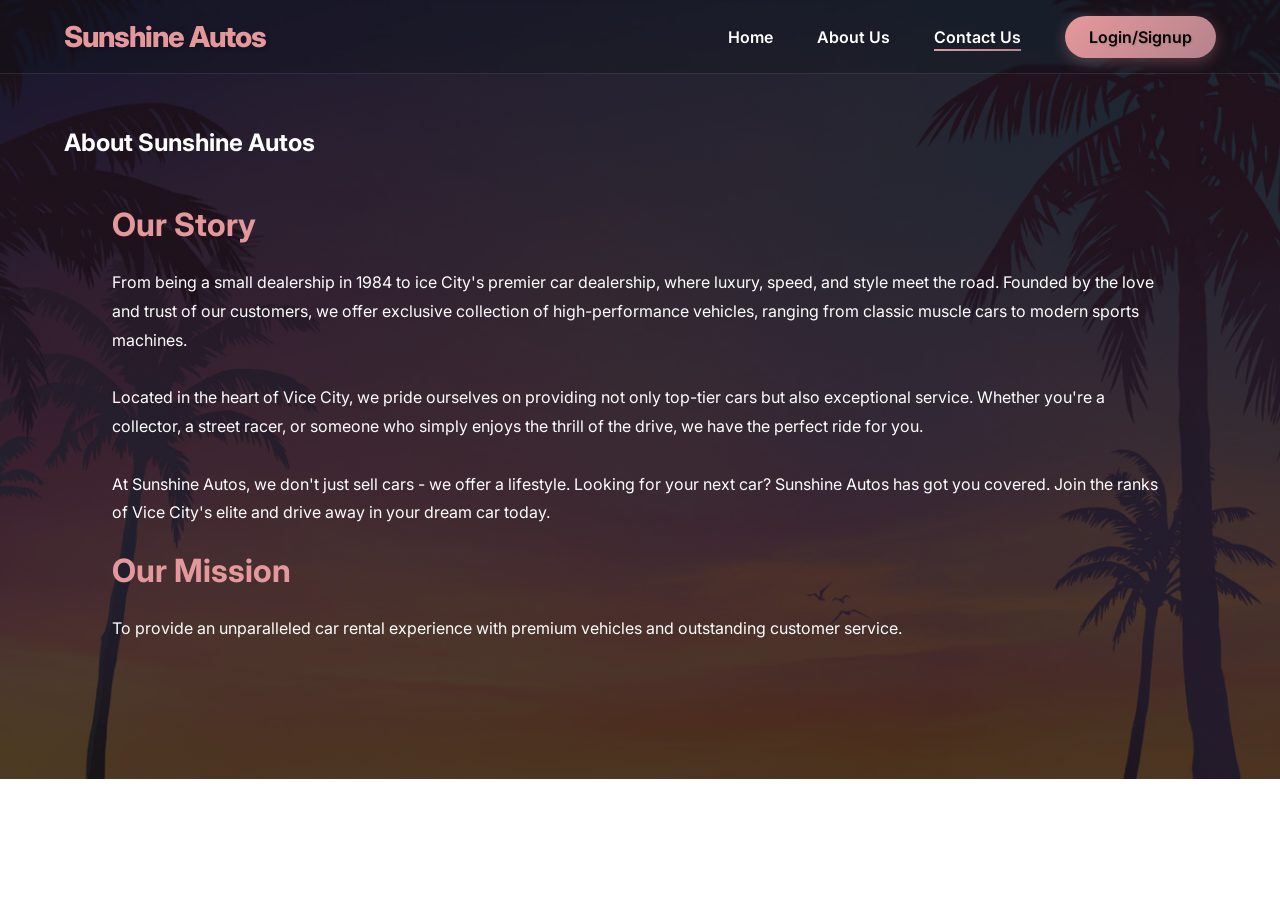
==== about.html @ c45ff77e "Initial commit: Sunshine Autos" ====
<!DOCTYPE html>
<html lang="en">
<head>
    <meta charset="UTF-8">
    <meta name="viewport" content="width=device-width, initial-scale=1.0">
    <title>Contact Us - Sunshine Autos</title>
    <link rel="stylesheet" href="vice.css">
    <link rel="icon" href="Vice-Images/Logo-2.jpeg">
    <link href="https://fonts.googleapis.com/css2?family=Inter:wght@400;500;600;700;800&display=swap" rel="stylesheet">
</head>
<body>
    <nav class="navbar">
        <div class="logo">Sunshine Autos</div>
        <div class="nav-links">
            <a href="index.html">Home</a>
            <a href="about.html">About Us</a>
            <a href="contact.html" class="active">Contact Us</a>
            <a href="auth.html" class="auth-btn">Login/Signup</a>
        </div>
    </nav>

        <section class="about-section">
            <h1>About Sunshine Autos</h1>
            <div class="about-content">
                <div class="about-text">
                    <h2>Our Story</h2>
                    <p>From being a small dealership in 1984 to ice City's premier car dealership, where luxury,
                        speed, and style meet the road. Founded by the love and trust of our customers, we offer
                        exclusive collection of high-performance vehicles, ranging from classic muscle cars to modern
                        sports machines.

                        <br>
                        <br>

                        Located in the heart of Vice City, we pride ourselves on providing not only top-tier cars but 
                        also exceptional service. Whether you're a collector, a street racer, or someone who simply enjoys 
                        the thrill of the drive, we have the perfect ride for you.
                        <br><br>
                        At Sunshine Autos, we don't just sell cars - we offer a lifestyle.
                        Looking for your next car? Sunshine Autos has got you covered. Join the ranks of Vice City's 
                        elite and drive away in your dream car today.
                    
                    </p>
                    
                    <h2>Our Mission</h2>
                    <p>To provide an unparalleled car rental experience with premium vehicles and outstanding 
                        customer service.</p>
                </div>
            </div>
        </section>
    </body>
</html>
---- vice.css ----
/* Base styles */
* {
    margin: 0;
    padding: 0;
    box-sizing: border-box;
    font-family: 'Inter', sans-serif;
}

/* Navigation */
.navbar {
    background: rgba(13, 17, 23, 0.3);
    backdrop-filter: blur(1px);
    padding: 1.2rem 5%;
    display: flex;
    justify-content: space-between;
    align-items: center;
    position: fixed;
    width: 100%;
    top: 0;
    z-index: 1000;
    border-bottom: 1px solid rgba(255, 255, 255, 0.1);
}

.logo {
    font-size: 1.8rem;
    font-weight: 800;
    color: #e5989b;
    letter-spacing: -1px;
    text-shadow: 2px 2px 4px rgba(0, 0, 0, 0.2);
}

.nav-links a {
    color: #ffffff;
    text-decoration: none;
    margin-left: 2.5rem;
    transition: all 0.3s ease;
    font-weight: 600;
    position: relative;
    text-shadow: 1px 1px 2px rgba(0, 0, 0, 0.1);
}

.nav-links a::after {
    content: '';
    position: absolute;
    width: 0;
    height: 2px;
    bottom: -4px;
    left: 0;
    background: linear-gradient(135deg, #e5989b 0%, #b5838d 100%);
    transition: width 0.4s ease;
}

.nav-links a:hover::after,
.nav-links .active::after {
    width: 100%;
}

.auth-btn {
    background: linear-gradient(135deg, #e5989b 0%, #b5838d 100%);
    color: #000 !important;
    padding: 0.7rem 1.5rem;
    border-radius: 50px;
    font-weight: 600 !important;
    box-shadow: 0 4px 15px rgba(229, 152, 155, 0.3);
}

.auth-btn:hover {
    transform: translateY(-2px);
    box-shadow: 0 6px 20px rgba(229, 152, 155, 0.4);
}

/* Hero Section */
.hero {
    background: linear-gradient(rgba(0, 0, 0, 0.6), rgba(0, 0, 0, 0.6)), 
                url('/Vice-Images/Background.jpg');
    background-size: cover;
    background-position: center;
    background-attachment: fixed;
    height: 100vh;
    display: flex;
    flex-direction: column;
    justify-content: center;
    align-items: center;
    text-align: center;
    padding: 0 20px;
}

.hero h1 {
    font-size: 5rem;
    margin-bottom: 1.5rem;
    font-weight: 800;
    color: white;
    text-shadow: 2px 2px 8px rgba(0, 0, 0, 0.3);
    letter-spacing: -2px;
    line-height: 1.2;
}

.hero p {
    font-size: 1.0rem;
    max-width: 700px;
    margin: 0 auto 2rem auto;
    color: rgba(255, 255, 255, 0.9);
    text-shadow: 1px 1px 4px rgba(0, 0, 0, 0.2);
}

.cta-button {
    background: linear-gradient(135deg, #e5989b 0%, #b5838d 100%);
    color: #000;
    padding: 1rem 2.5rem;
    border-radius: 50px;
    font-size: 1.2rem;
    font-weight: 600;
    text-decoration: none;
    transition: all 0.3s ease;
    box-shadow: 0 4px 15px rgba(229, 152, 155, 0.3);
}

.cta-button:hover {
    transform: translateY(-3px);
    box-shadow: 0 6px 20px rgba(229, 152, 155, 0.4);
}

/* Fleet Page Specific */
.fleet-hero {
    background: linear-gradient(rgba(0, 0, 0, 0.7), rgba(0, 0, 0, 0.7)),
                url('/Vice-Images/Background.jpg');
    height: 50vh;
    display: flex;
    flex-direction: column;
    justify-content: center;
    align-items: center;
    text-align: center;
    color: white;
}

.fleet-hero h1 {
    font-size: 4rem;
    margin-bottom: 1rem;
    font-weight: 800;
    text-shadow: 2px 2px 8px rgba(0, 0, 0, 0.3);
}

.fleet-hero p {
    font-size: 1.5rem;
    color: rgba(255, 255, 255, 0.9);
}

.fleet-showcase {
    background: linear-gradient(rgba(0, 0, 0, 0.7), rgba(0, 0, 0, 0.7)),
    url(/Vice-Images/Background.jpg);
    background-repeat: no-repeat;
   
}

.fleet-grid {
    display: grid;
    grid-template-columns: repeat(auto-fit, minmax(300px, 1fr));
    gap: 2rem;
    max-width: 1400px;
    margin: 0 auto;
}

.car-card {
    background: rgba(255, 255, 255, 0.05);
    border-radius: 15px;
    overflow: hidden;
    transition: all 0.9s ease;
    border: 1px solid rgba(229, 152, 155, 0.1);
}

.car-card:hover {
    transform: translateY(-10px);
    border-color: rgba(229, 152, 155, 0.3);
    box-shadow: 0 10px 30px rgba(229, 152, 155, 0.1);
}

.car-image {
    width: 100%;
    height: 200px;
    object-fit: cover;
}

.car-details {
    padding: 1.5rem;
    text-align: center;
}

.car-name {
    color: #e5989b;
    font-size: 1.5rem;
    margin-bottom: 0.5rem;
}

.car-price {
    color: #fff;
    font-size: 1.2rem;
    margin-bottom: 1rem;
}

.car-specs {
    color: #888;
    font-size: 0.9rem;
    margin-bottom: 1.5rem;
}

.book-now {
    background: linear-gradient(135deg, #e5989b 0%, #b5838d 100%);
    color: #000;
    border: none;
    padding: 0.8rem 2rem;
    border-radius: 25px;
    font-weight: 600;
    cursor: pointer;
    transition: all 0.3s ease;
}

.book-now:hover {
    transform: translateY(-2px);
    box-shadow: 0 4px 15px rgba(229, 152, 155, 0.3);
}

/* Auth Page */
.auth-section {
    background: linear-gradient(rgba(0, 0, 0, 0.7), rgba(0, 0, 0, 0.7)),
                url('/Vice-Images/Background.jpg');
    min-height: 100vh;
    padding: 8rem 5% 4rem;
    display: flex;
    align-items: center;
    background-size: cover;
    background-position: center;
    background-attachment: fixed;
}

.auth-container {
    max-width: 900px;
    margin: 0 auto;
    display: grid;
    grid-template-columns: 1fr 1fr;
    gap: 3rem;
    
    border-radius: 20px;
    background: rgba(13, 17, 23, 0);
}

.auth-box {
    background: rgba(255, 255, 255, 0.05);
    padding: 2.5rem;
    border-radius: 15px;
    border: 1px solid rgba(229, 152, 155, 0.2);
}

.auth-box h2 {
    color: #e5989b;
    font-size: 2rem;
    margin-bottom: 2rem;
    text-align: center;
}

.auth-form {
    display: flex;
    flex-direction: column;
    gap: 1.5rem;
}

.auth-form input {
    padding: 1rem;
    background: rgba(255, 255, 255, 0.1);
    border: 1px solid rgba(229, 152, 155, 0.2);
    border-radius: 8px;
    color: #fff;
}

.auth-form input:focus {
    outline: none;
    border-color: #e5989b;
}

.auth-form button {
    background: linear-gradient(135deg, #e5989b 0%, #b5838d 100%);
    color: #000;
    padding: 1rem;
    border: none;
    border-radius: 8px;
    font-weight: 600;
    cursor: pointer;
    transition: all 0.3s ease;
}

.auth-form button:hover {
    transform: translateY(-2px);
    box-shadow: 0 5px 15px rgba(229, 152, 155, 0.3);
}

.contact-section {
    background: linear-gradient(rgba(0, 0, 0, 0.7), rgba(0, 0, 0, 0.7)),
                url('/Vice-Images/Background.jpg');
    min-height: 100vh;
    padding: 8rem 5% 4rem;
    color: #fff;
    background-size: cover;
    background-position: center;
    background-attachment: fixed;
}

.contact-container {
    max-width: 1200px;
    margin: 0 auto;
    display: grid;
    grid-template-columns: 1fr 1fr;
    gap: 3rem;
  
    border-radius: 20px;
    background: rgba(255, 255, 255, 0);
}

.contact-info {
    background: rgba(255, 255, 255, 0.05);
    padding: 2rem;
    border-radius: 15px;
    border: 1px solid rgba(229, 152, 155, 0.2);
}

.contact-info h3 {
    color: #e5989b;
    font-size: 1.8rem;
    margin-bottom: 1.5rem;
}

.contact-form {
    background: rgba(255, 255, 255, 0.05);
    padding: 2rem;
    border-radius: 15px;
    border: 1px solid rgba(229, 152, 155, 0.2);
}

.form-group {
    margin-bottom: 1.5rem;
}

.form-group label {
    display: block;
    margin-bottom: 0.5rem;
    color: #e5989b;
}

.form-group input,
.form-group textarea {
    width: 100%;
    padding: 0.8rem;
    background: rgba(255, 255, 255, 0.1);
    border: 1px solid rgba(229, 152, 155, 0.2);
    border-radius: 8px;
    color: #fff;
    transition: all 0.3s ease;
}

.form-group input:focus,
.form-group textarea:focus {
    outline: none;
    border-color: #e5989b;
}

.form-group input:hover,
.form-group textarea:hover {
    background: rgba(255, 255, 255, 0.2);
}

/* About Page */
.about-section {
    background: linear-gradient(rgba(0, 0, 0, 0.7), rgba(0, 0, 0, 0.7)),
                url('/Vice-Images/Background.jpg');
    padding: 8rem 5% 4rem;
    color: #fff;
    background-size: cover;
    background-position: center;
    background-attachment: fixed;
}

.about-content {
    max-width: 1200px;
    margin: 0 auto;
    backdrop-filter: blur(0px);
    
    padding: 3rem;
    border-radius: 20px;
}

.about-grid {
    display: grid;
    grid-template-columns: 1fr 1fr;
    gap: 3rem;
    margin-top: 3rem;
}

.about-image {
    width: 100%;
    height: 400px;
    object-fit: cover;
    border-radius: 10px;
    border: 1px solid rgba(229, 152, 155, 0.2);
}

.about-text h2 {
    color: #e5989b;
    font-size: 2rem;
    margin-bottom: 1.5rem;
}

.about-text p {
    margin-bottom: 1.5rem;
    line-height: 1.8;
}

/* Responsive Design */
@media (max-width: 768px) {
    .hero h1 {
        font-size: 3rem;
    }
    
    .hero p {
        font-size: 1.2rem;
    }
    
    .nav-links {
        display: none;
    }

    .about-grid,
    .contact-container,
    .auth-container {
        grid-template-columns: 1fr;
    }
}
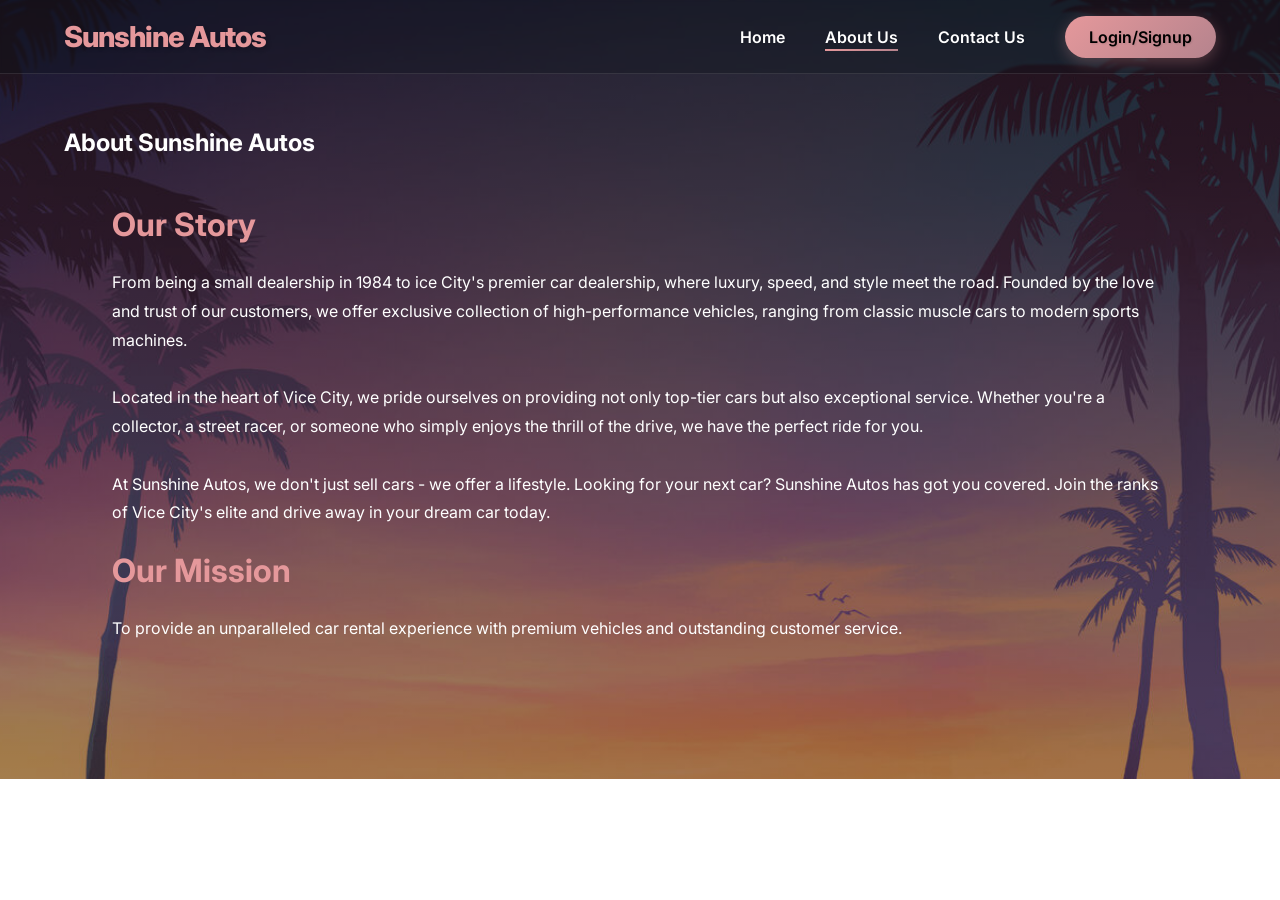
==== commit 76d252ca: "UI Overhaul: Navigation, Mobile Menu, and Image Fixes" ====
--- a/about.html
+++ b/about.html
@@ -3,20 +3,27 @@
 <head>
     <meta charset="UTF-8">
     <meta name="viewport" content="width=device-width, initial-scale=1.0">
-    <title>Contact Us - Sunshine Autos</title>
+    <title>About Us - Sunshine Autos</title>
     <link rel="stylesheet" href="vice.css">
     <link rel="icon" href="Vice-Images/Logo-2.jpeg">
     <link href="https://fonts.googleapis.com/css2?family=Inter:wght@400;500;600;700;800&display=swap" rel="stylesheet">
 </head>
 <body>
     <nav class="navbar">
-        <div class="logo">Sunshine Autos</div>
-        <div class="nav-links">
-            <a href="index.html">Home</a>
-            <a href="about.html">About Us</a>
-            <a href="contact.html" class="active">Contact Us</a>
-            <a href="auth.html" class="auth-btn">Login/Signup</a>
-        </div>
+        <a href="index.html" class="logo">Sunshine Autos</a>
+
+        <input type="checkbox" id="nav-check" class="nav-checkbox">
+        <label for="nav-check" class="nav-toggler">
+            <span></span>
+            <span></span>
+            <span></span>
+        </label>
+        <ul class="nav-links">
+            <li><a href="index.html" >Home</a></li>
+            <li><a href="about.html"class="active">About Us</a></li>
+            <li><a href="contact.html">Contact Us</a></li>
+            <li><a href="auth.html" class="auth-btn">Login/Signup</a></li>
+        </ul>
     </nav>
 
         <section class="about-section">
--- a/vice.css
+++ b/vice.css
@@ -27,6 +27,28 @@
     color: #e5989b;
     letter-spacing: -1px;
     text-shadow: 2px 2px 4px rgba(0, 0, 0, 0.2);
+    text-decoration: none;
+    cursor: pointer;    
+}
+
+.logo:hover {
+    color: #ffffff;
+    transition: color 0.3s ease;}
+
+    .nav-checkbox {
+    display: none;
+}
+
+.nav-links {
+    display: flex;          
+    align-items: center;
+    list-style: none;       
+    margin: 0;
+    padding: 0;
+}
+
+.nav-links li {
+    margin-left: 0rem;   
 }
 
 .nav-links a {
@@ -50,10 +72,33 @@
     transition: width 0.4s ease;
 }
 
+
+
 .nav-links a:hover::after,
 .nav-links .active::after {
     width: 100%;
 }
+
+/*this is a later additon, for mobile*/
+
+.nav-checkbox {
+    display: none; 
+}
+
+.nav-toggler {
+    display: none;
+    flex-direction: column;
+    cursor: pointer;
+}
+
+.nav-toggler span {
+    width: 25px;
+    height: 3px;
+    background: #ffffff;
+    margin: 3px 0;
+    transition: 0.4s;
+}
+
 
 .auth-btn {
     background: linear-gradient(135deg, #e5989b 0%, #b5838d 100%);
@@ -72,7 +117,7 @@
 /* Hero Section */
 .hero {
     background: linear-gradient(rgba(0, 0, 0, 0.6), rgba(0, 0, 0, 0.6)), 
-                url('/Vice-Images/Background.jpg');
+                url('Vice-Images/Background.jpg');
     background-size: cover;
     background-position: center;
     background-attachment: fixed;
@@ -122,7 +167,7 @@
 
 /* Fleet Page Specific */
 .fleet-hero {
-    background: linear-gradient(rgba(0, 0, 0, 0.7), rgba(0, 0, 0, 0.7)),
+    background: linear-gradient(rgba(0, 0, 0, 0.7), rgba(0, 0, 0, 0.3)),
                 url('/Vice-Images/Background.jpg');
     height: 50vh;
     display: flex;
@@ -221,8 +266,8 @@
 
 /* Auth Page */
 .auth-section {
-    background: linear-gradient(rgba(0, 0, 0, 0.7), rgba(0, 0, 0, 0.7)),
-                url('/Vice-Images/Background.jpg');
+    background: linear-gradient(rgba(0, 0, 0, 0.7), rgba(0, 0, 0, 0.3)),
+                url('Vice-Images/Background.jpg');
     min-height: 100vh;
     padding: 8rem 5% 4rem;
     display: flex;
@@ -293,8 +338,8 @@
 }
 
 .contact-section {
-    background: linear-gradient(rgba(0, 0, 0, 0.7), rgba(0, 0, 0, 0.7)),
-                url('/Vice-Images/Background.jpg');
+    background: linear-gradient(rgba(0, 0, 0, 0.7), rgba(0, 0, 0, 0.3)),
+                url('Vice-Images/Background.jpg');
     min-height: 100vh;
     padding: 8rem 5% 4rem;
     color: #fff;
@@ -368,8 +413,8 @@
 
 /* About Page */
 .about-section {
-    background: linear-gradient(rgba(0, 0, 0, 0.7), rgba(0, 0, 0, 0.7)),
-                url('/Vice-Images/Background.jpg');
+    background: linear-gradient(rgba(0, 0, 0, 0.7), rgba(0, 0, 0, 0.3)),
+                url('Vice-Images/Background.jpg');
     padding: 8rem 5% 4rem;
     color: #fff;
     background-size: cover;
@@ -414,21 +459,38 @@
 
 /* Responsive Design */
 @media (max-width: 768px) {
-    .hero h1 {
-        font-size: 3rem;
-    }
-    
-    .hero p {
-        font-size: 1.2rem;
-    }
-    
-    .nav-links {
-        display: none;
-    }
+    .hero h1 { font-size: 3rem; }
+    .hero p { font-size: 1.2rem; }
 
     .about-grid,
     .contact-container,
     .auth-container {
         grid-template-columns: 1fr;
     }
+
+    .nav-toggler {
+        display: flex; 
+    }
+
+    .nav-links {
+        display: none;
+        flex-direction: column;
+        position: absolute;
+        top: 65px;
+        left: 0;
+        width: 100%;
+        background: rgba(13, 17, 23, 0.98);
+        backdrop-filter: blur(10px);
+        padding: 2rem 0;
+        z-index: 1001;
+    }
+
+    .nav-links li {
+        margin: 1.5rem 0;
+        margin-left: 0;     
+    }
+
+    .nav-checkbox:checked ~ .nav-links {
+        display: flex;
+    }
 }
